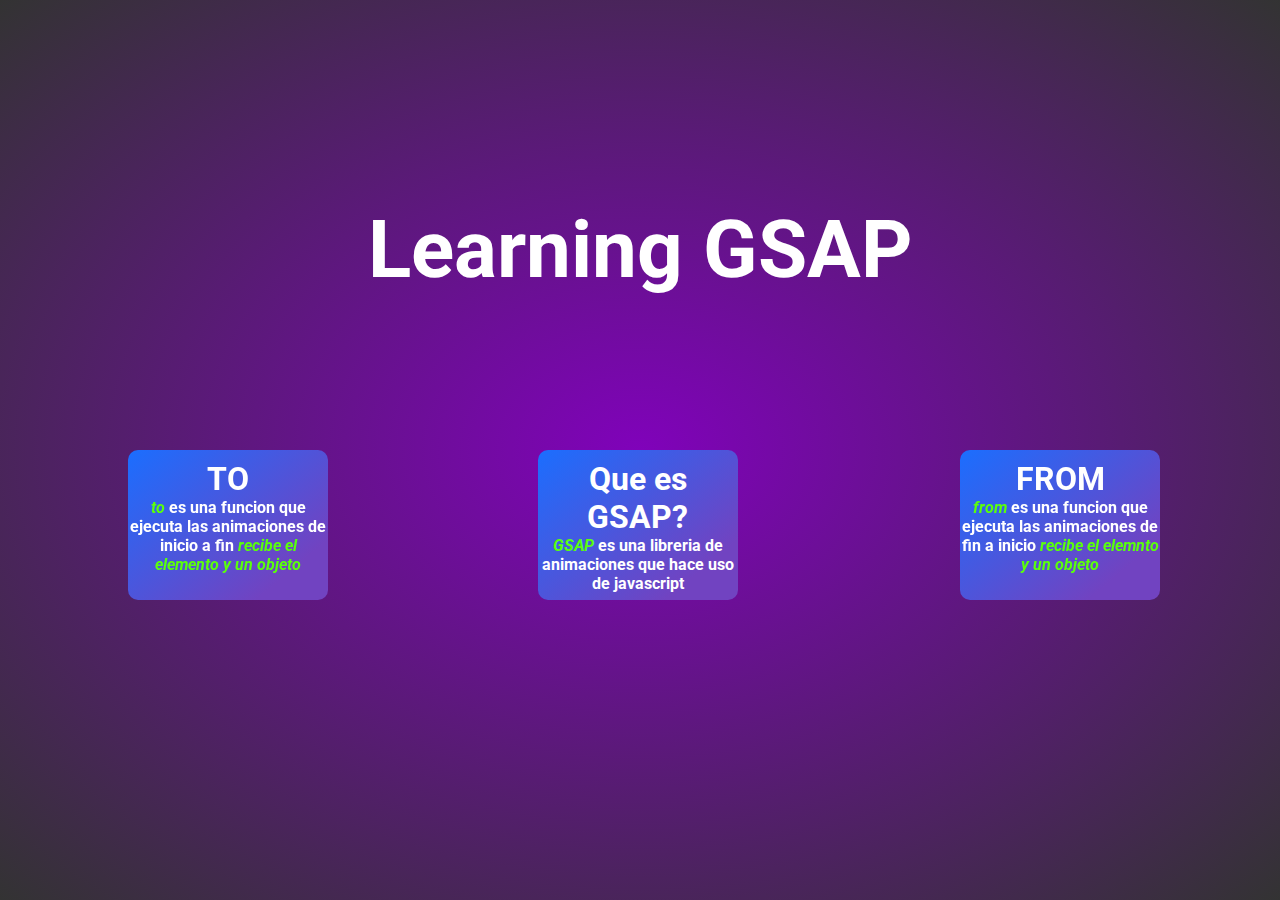
==== index.html @ 8cc4a265 "Adding styles" ====
<!DOCTYPE html>
<html lang="en">
<head>
    <meta charset="UTF-8">
    <meta name="viewport" content="width=device-width, initial-scale=1.0">
    <link rel="preconnect" href="https://fonts.googleapis.com">
    <link rel="preconnect" href="https://fonts.gstatic.com" crossorigin>
    <link href="https://fonts.googleapis.com/css2?family=Roboto:ital,wght@0,100;0,300;0,400;0,500;0,700;0,900;1,100;1,300;1,400;1,500;1,700;1,900&display=swap" rel="stylesheet">
    <link rel="stylesheet" href="style.css">
    <title>Learning GSAP</title>
</head>
<body>
    <div class="container">
        <h1 class="title">Learning GSAP</h1>
        <div class="container__animation">
            <div class="info card_1">
                <h1>Que es GSAP?</h1>
                <div class="Text-Bold"> <label class="Properties">GSAP</label> es una libreria de animaciones que hace uso de javascript</div>
            </div>

            <div class="info card_2">
                <h1>TO</h1>
                <div class="Text-Bold"> <label class="Properties">to</label> es una funcion que ejecuta las animaciones de inicio a fin <label class="Properties">recibe el elemento y un objeto</label></div>
            </div>

            <div class="info card_3">
                <h1>FROM</h1>
                <div class="Text-Bold"> <label class="Properties">from</label> es una funcion que ejecuta las animaciones de fin a inicio <label class="Properties">recibe el elemnto y un objeto</label></div>
            </div>
        </div>

    </div>

    
    <script src="./script.js"></script>
</body>
</html>
---- style.css ----
*{
    margin: 0;
    padding: 0;
    box-sizing: border-box;
}

.container{
    display:flex;
    justify-content: center;
    align-items: center;
    min-height: 100vh;
    background: radial-gradient(rgb(128, 2, 186),#333333);
}

.title{
    font-family: 'Roboto', sans-serif;
    text-align: center;
    color: #fff;
    position: fixed;
    margin-top: -400px;
    font-size: 5em;
}


.info{
    font-family: 'Roboto', sans-serif;
    color: #fff;
    background: linear-gradient(320deg, rgba(113,67,193,1) 19%, rgba(29,109,253,1) 98%);;
    border-radius: 10px;
    width: 200px;
    height: 150px;
    position: fixed;
    padding-top: 10px;
    text-align: center;
}

.Text-Bold{
    font-weight: bold;
}

.Properties{
    color: #5aff0c;
    font-style: italic;
}

.card_1{
    left:42%;
    top:50%;
}

.card_2{
    left:10%;
    top:50%;
}

.card_3{
    left:75%;
    top:50%;
}

@media (max-width: 600px){

}
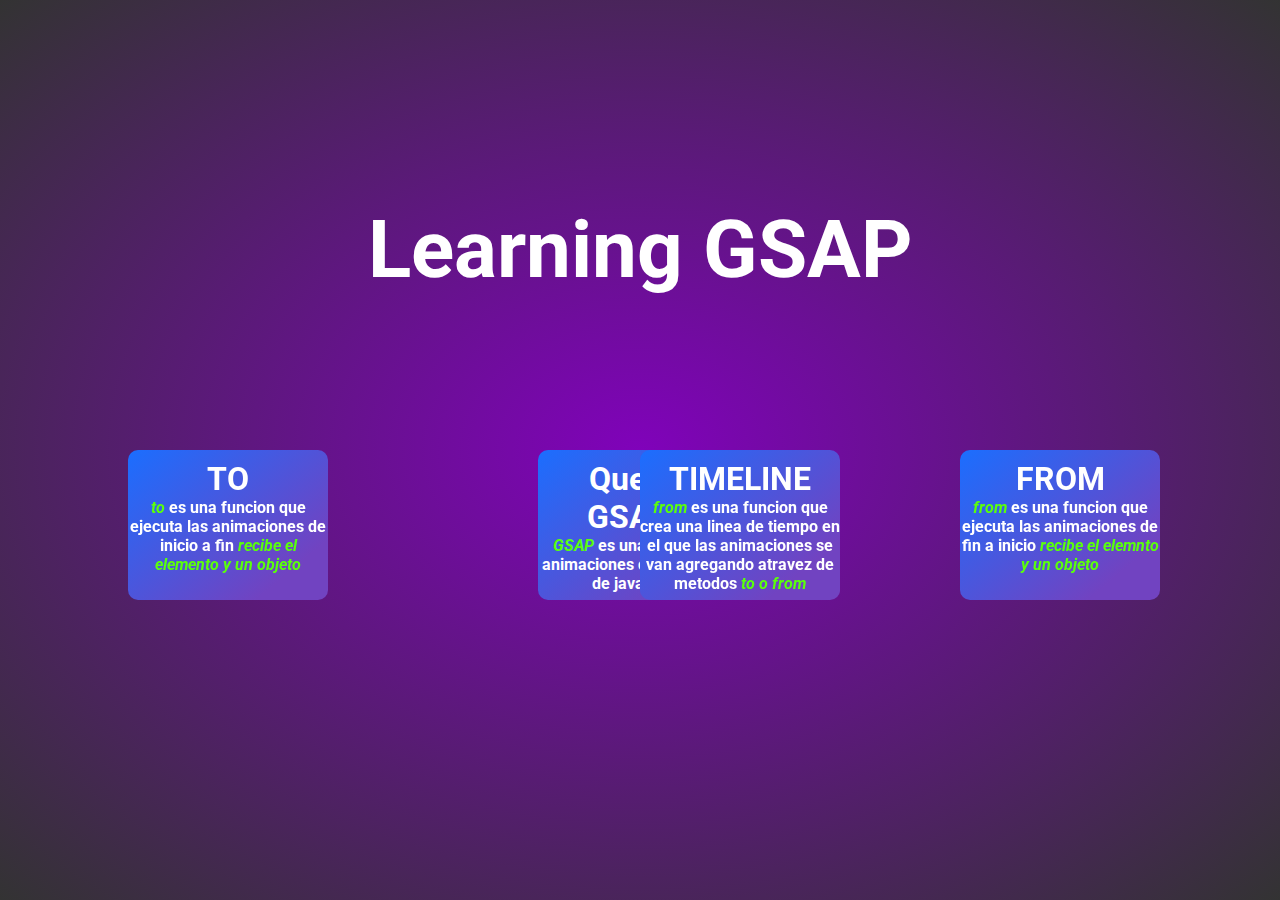
==== commit bd7cedbf: "Adding new cards" ====
--- a/index.html
+++ b/index.html
@@ -27,6 +27,12 @@
                 <h1>FROM</h1>
                 <div class="Text-Bold"> <label class="Properties">from</label> es una funcion que ejecuta las animaciones de fin a inicio <label class="Properties">recibe el elemnto y un objeto</label></div>
             </div>
+
+            <div class="info card_4">
+                <h1>TIMELINE</h1>
+                <div class="Text-Bold"> <label class="Properties">from</label> es una funcion que crea una linea de tiempo en el que las animaciones se van agregando atravez de metodos<label class="Properties"> to o from</label></div>
+            </div>
+
         </div>
 
     </div>
--- a/style.css
+++ b/style.css
@@ -60,5 +60,25 @@
 }
 
 @media (max-width: 600px){
-
+    
+    .info{
+        height: 100px;
+        font-size: 0.8em;
+    }
+    
+    .card_1{
+        
+        left:26%;
+        top:55%;
+    }
+    
+    .card_2{
+        left:26%;
+        top:40%;
+    }
+    
+    .card_3{
+        left:26%;
+        top:70%;
+    }
 }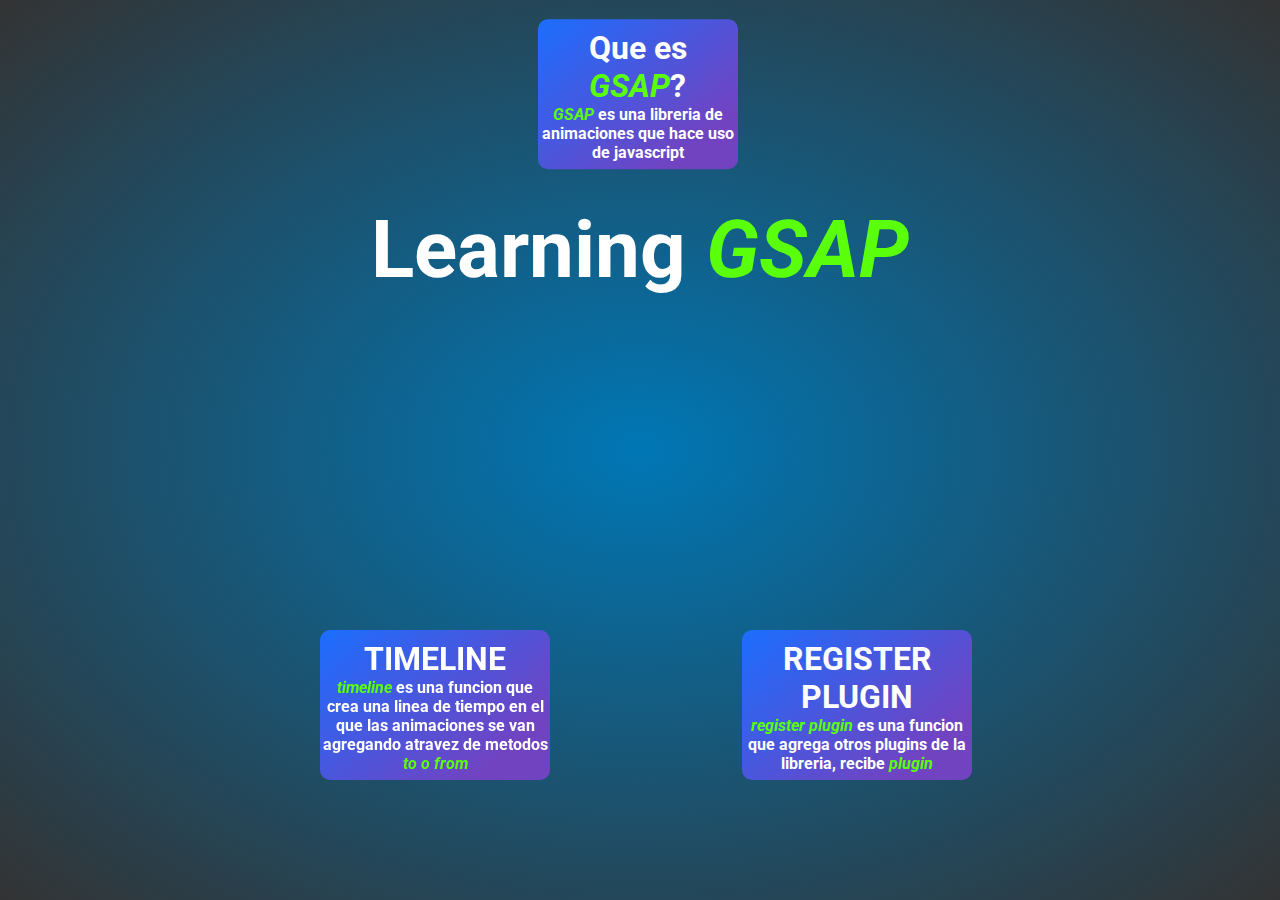
==== commit be2bd625: "First animations and last styles responsives" ====
--- a/index.html
+++ b/index.html
@@ -11,10 +11,10 @@
 </head>
 <body>
     <div class="container">
-        <h1 class="title">Learning GSAP</h1>
+        <h1 class="title">Learning <label class="Properties">GSAP</label></h1>
         <div class="container__animation">
             <div class="info card_1">
-                <h1>Que es GSAP?</h1>
+                <h1>Que es <label class="Properties">GSAP</label>?</h1>
                 <div class="Text-Bold"> <label class="Properties">GSAP</label> es una libreria de animaciones que hace uso de javascript</div>
             </div>
 
@@ -30,14 +30,19 @@
 
             <div class="info card_4">
                 <h1>TIMELINE</h1>
-                <div class="Text-Bold"> <label class="Properties">from</label> es una funcion que crea una linea de tiempo en el que las animaciones se van agregando atravez de metodos<label class="Properties"> to o from</label></div>
+                <div class="Text-Bold"> <label class="Properties">timeline</label> es una funcion que crea una linea de tiempo en el que las animaciones se van agregando atravez de metodos<label class="Properties"> to o from</label></div>
+            </div>
+
+            <div class="info card_5">
+                <h1>REGISTER PLUGIN</h1>
+                <div class="Text-Bold"> <label class="Properties">register plugin</label> es una funcion que agrega otros plugins de la libreria, recibe<label class="Properties"> plugin</label></div>
             </div>
 
         </div>
 
     </div>
 
-    
+    <script src="https://cdnjs.cloudflare.com/ajax/libs/gsap/3.6.1/gsap.min.js"></script>
     <script src="./script.js"></script>
 </body>
 </html>--- a/style.css
+++ b/style.css
@@ -10,7 +10,7 @@
     justify-content: center;
     align-items: center;
     min-height: 100vh;
-    background: radial-gradient(rgb(128, 2, 186),#333333);
+    background: radial-gradient(rgba(0, 119, 181, 1),#333333);
 }
 
 .title{
@@ -46,17 +46,29 @@
 
 .card_1{
     left:42%;
-    top:50%;
+    top:35%;
 }
 
 .card_2{
     left:10%;
-    top:50%;
+    top:35%;
 }
 
 .card_3{
     left:75%;
-    top:50%;
+    top:35%;
+}
+
+.card_4{
+    width: 230px;
+    left: 25%;
+    top: 70%;
+}
+
+.card_5{
+    width: 230px;
+    left: 58%;
+    top: 70%;
 }
 
 @media (max-width: 600px){
@@ -65,20 +77,32 @@
         height: 100px;
         font-size: 0.8em;
     }
+
+    .title{
+        margin-top: -160%;
+    }
     
     .card_1{
         
         left:26%;
-        top:55%;
+        top:45%;
     }
     
     .card_2{
         left:26%;
-        top:40%;
+        top:30%;
     }
     
     .card_3{
         left:26%;
-        top:70%;
+        top:60%;
+    }
+    .card_4{
+        left:22%;
+        top:75%;
+    }
+    .card_5{
+        left:22%;
+        top:90%;
     }
 }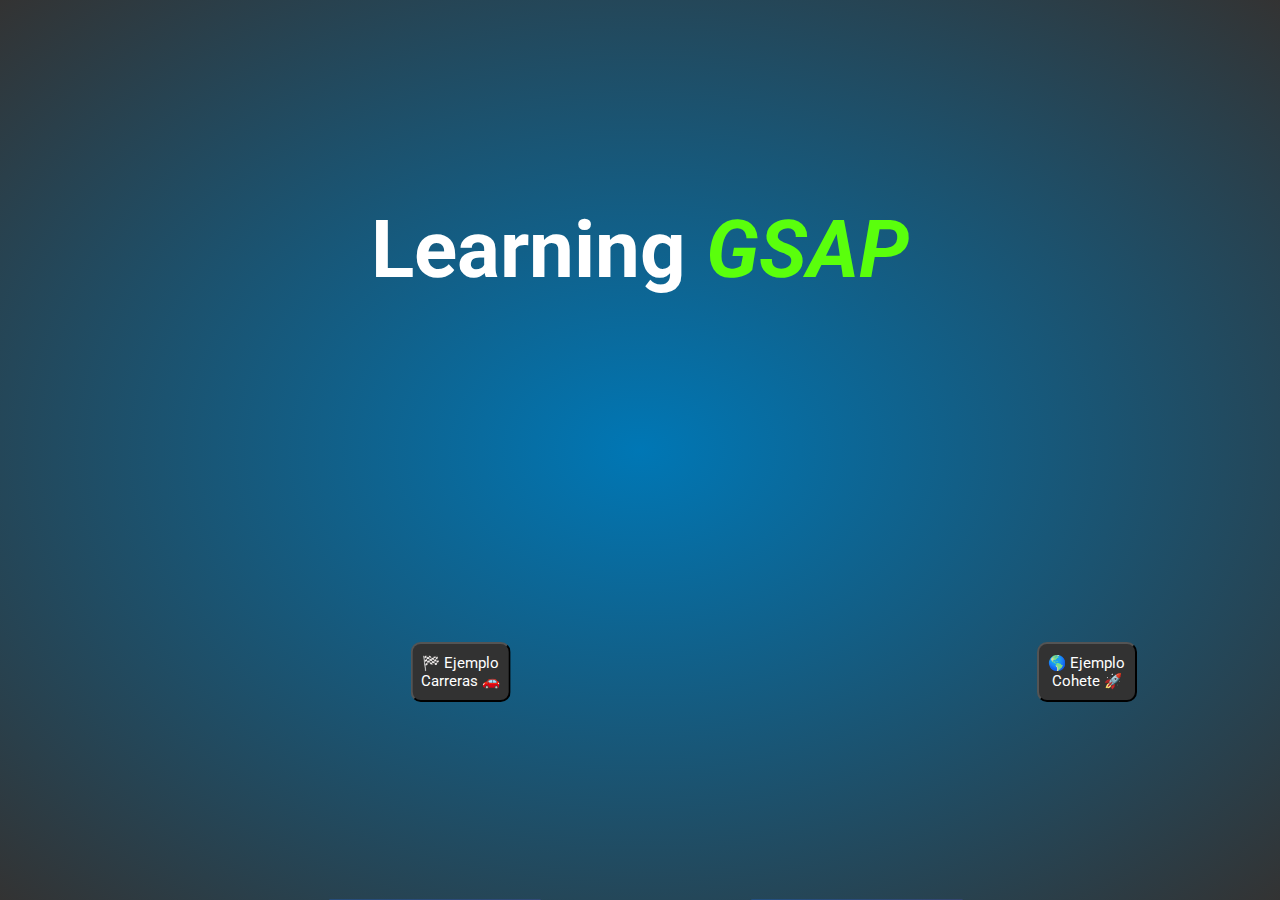
==== commit 15d1de35: "Adding buttons" ====
--- a/index.html
+++ b/index.html
@@ -12,7 +12,6 @@
 <body>
     <div class="container">
         <h1 class="title">Learning <label class="Properties">GSAP</label></h1>
-        <div class="container__animation">
             <div class="info card_1">
                 <h1>Que es <label class="Properties">GSAP</label>?</h1>
                 <div class="Text-Bold"> <label class="Properties">GSAP</label> es una libreria de animaciones que hace uso de javascript</div>
@@ -38,11 +37,18 @@
                 <div class="Text-Bold"> <label class="Properties">register plugin</label> es una funcion que agrega otros plugins de la libreria, recibe<label class="Properties"> plugin</label></div>
             </div>
 
-        </div>
+            <div class="carrera">
+                <button class="btn"><p class="p">🏁 Ejemplo Carreras 🚗</p></button>
+            </div>
+
+            <div class="cohete">
+                <button class="btn"><p class="p">🌎 Ejemplo Cohete 🚀</p></button>
+            </div>
+            
 
     </div>
 
-    <script src="https://cdnjs.cloudflare.com/ajax/libs/gsap/3.6.1/gsap.min.js"></script>
+    <script src="https://cdnjs.cloudflare.com/ajax/libs/gsap/3.11.3/gsap.min.js"></script>
     <script src="./script.js"></script>
 </body>
 </html>--- a/style.css
+++ b/style.css
@@ -33,6 +33,29 @@
     position: fixed;
     padding-top: 10px;
     text-align: center;
+}
+
+.btn{
+    width: 100px;
+    height: 60px;
+    border-radius: 10px;
+    color: #fff;
+    background:#323232;
+    position: fixed;
+}
+.p{
+    font-family:'Roboto', sans-serif;
+    font-size: 1.1em;
+}
+
+.carrera{
+    margin-top: 30%;
+    margin-left: -8%;
+}
+
+.cohete{
+    margin-top: 30%;
+    margin-left: 70%;
 }
 
 .Text-Bold{
@@ -105,4 +128,13 @@
         left:22%;
         top:90%;
     }
+    .carrera{
+        margin-top: 30%;
+        margin-left: -25%;
+    }
+    
+    .cohete{
+        margin-top: 30%;
+        margin-left: 65%;
+    }
 }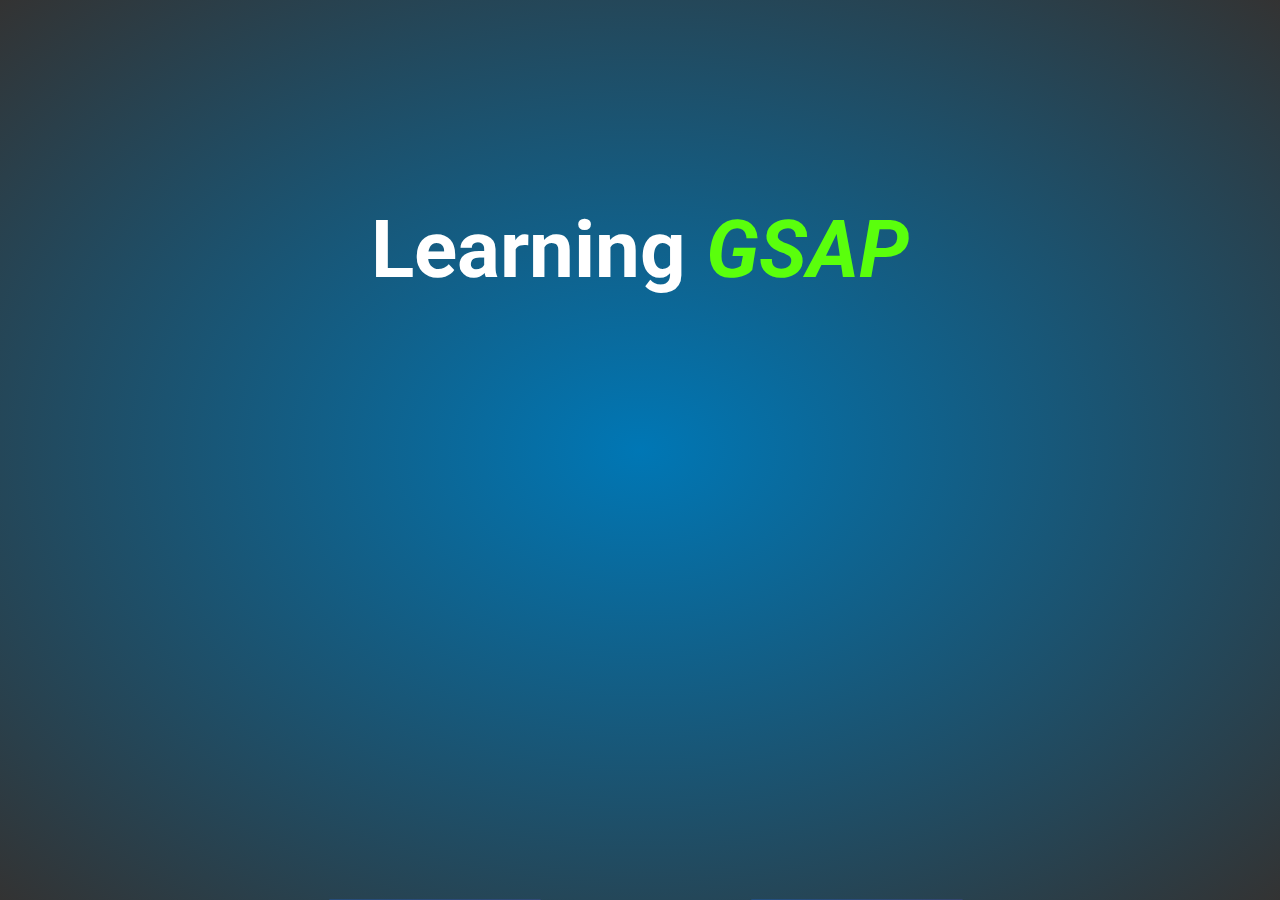
==== commit 090723d5: "Adding url in the buttons" ====
--- a/index.html
+++ b/index.html
@@ -37,13 +37,13 @@
                 <div class="Text-Bold"> <label class="Properties">register plugin</label> es una funcion que agrega otros plugins de la libreria, recibe<label class="Properties"> plugin</label></div>
             </div>
 
-            <div class="carrera">
+            <a href="./ScrollTrigger/html/example.html" class="carrera"> <div>
                 <button class="btn"><p class="p">🏁 Ejemplo Carreras 🚗</p></button>
-            </div>
+            </div></a>
 
-            <div class="cohete">
-                <button class="btn"><p class="p">🌎 Ejemplo Cohete 🚀</p></button>
-            </div>
+            <a href= "./ScrollRocket/index.html"  class="cohete"> <div>
+                <button class="btn"><p class="p">🌎 Ejemplo Cohete 🚀</button>
+            </div></a>
             
 
     </div>
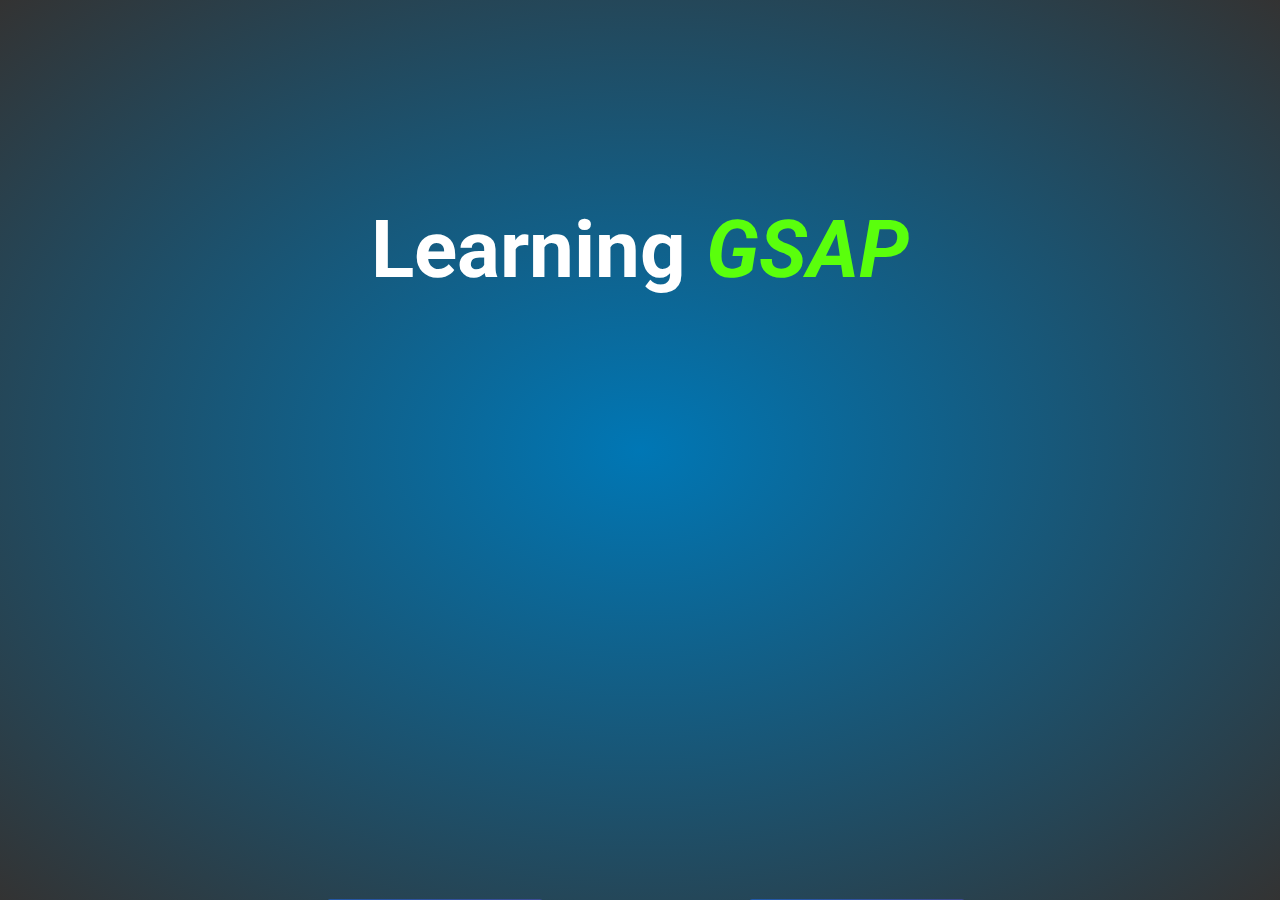
==== commit f887f25f: "Change the buttons" ====
--- a/index.html
+++ b/index.html
@@ -37,12 +37,12 @@
                 <div class="Text-Bold"> <label class="Properties">register plugin</label> es una funcion que agrega otros plugins de la libreria, recibe<label class="Properties"> plugin</label></div>
             </div>
 
-            <a href="./ScrollTrigger/html/example.html" class="carrera"> <div>
-                <button class="btn"><p class="p">🏁 Ejemplo Carreras 🚗</p></button>
+            <a href="./ScrollRocket/index.html" class="carrera"> <div>
+                <button class="btn"><p class="p"> 🌎 Ejemplo Cohete 🚀</p></button>
             </div></a>
 
-            <a href= "./ScrollRocket/index.html"  class="cohete"> <div>
-                <button class="btn"><p class="p">🌎 Ejemplo Cohete 🚀</button>
+            <a href= "./ScrollTrigger/html/example.html"  class="cohete"> <div>
+                <button class="btn"><p class="p">🏁 Ejemplo Carreras 🚗</button>
             </div></a>
             
 
--- a/style.css
+++ b/style.css
@@ -130,11 +130,11 @@
     }
     .carrera{
         margin-top: 30%;
-        margin-left: -25%;
+        margin-left: -35%;
     }
     
     .cohete{
         margin-top: 30%;
-        margin-left: 65%;
+        margin-left: 75%;
     }
 }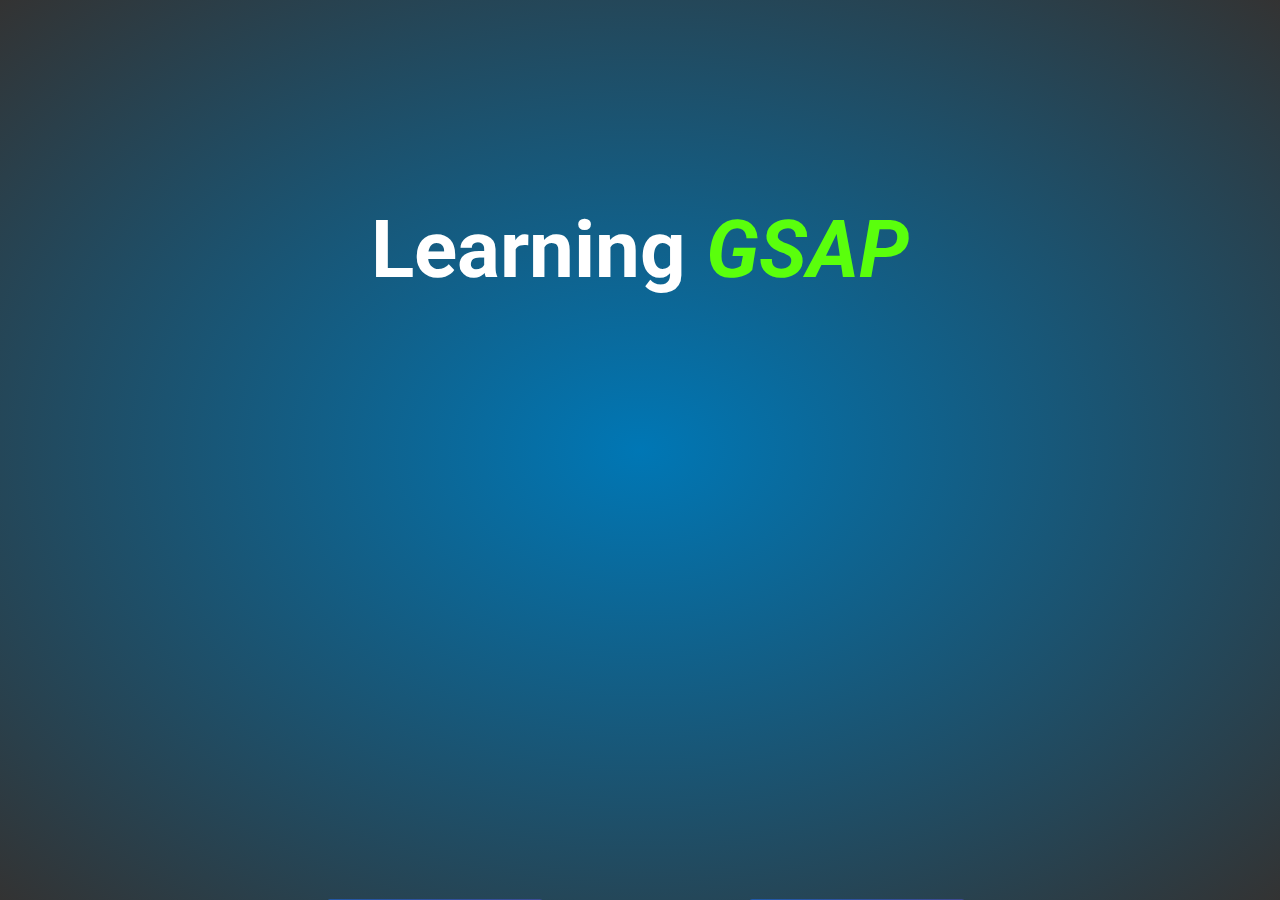
==== commit 116f5f80: "End" ====
--- a/index.html
+++ b/index.html
@@ -11,7 +11,7 @@
 </head>
 <body>
     <div class="container">
-        <h1 class="title">Learning <label class="Properties">GSAP</label></h1>
+        <h1 class="title">Learning <label class="Properties ">GSAP</label></h1>
             <div class="info card_1">
                 <h1>Que es <label class="Properties">GSAP</label>?</h1>
                 <div class="Text-Bold"> <label class="Properties">GSAP</label> es una libreria de animaciones que hace uso de javascript</div>
